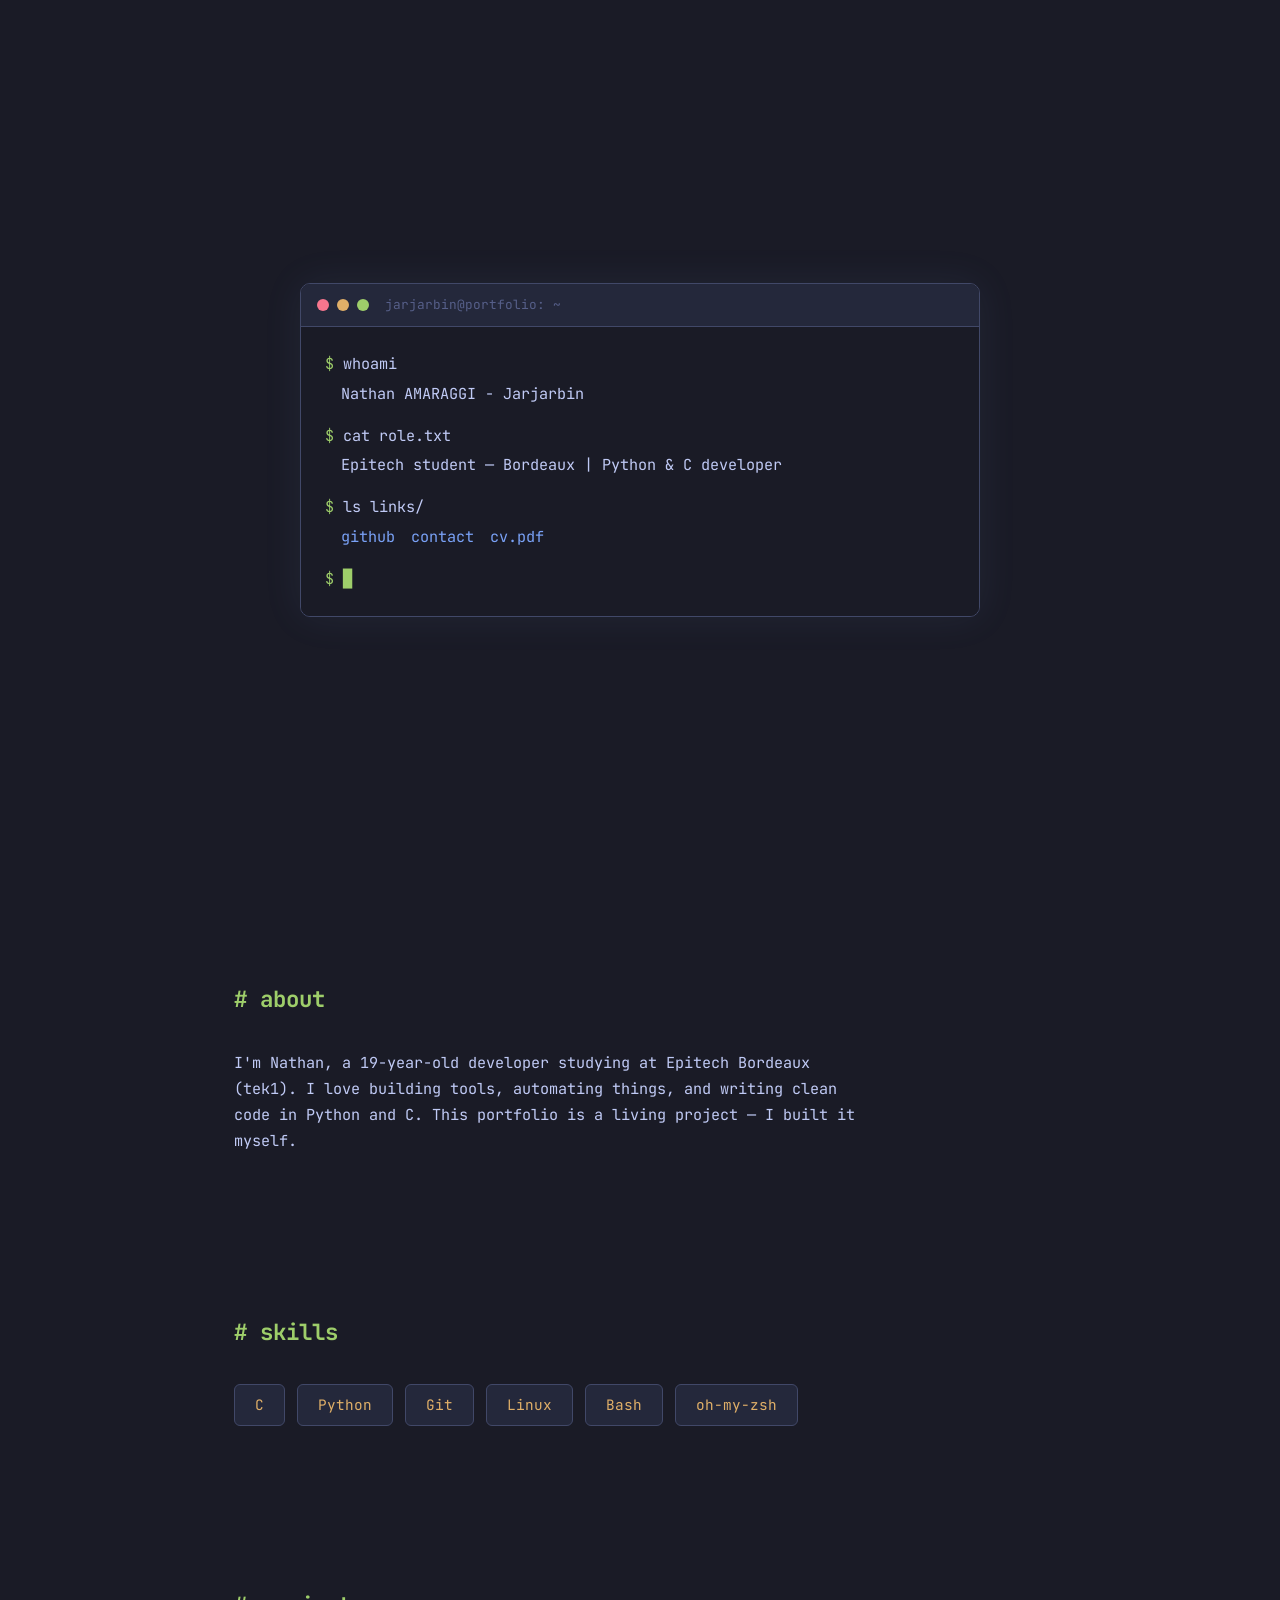
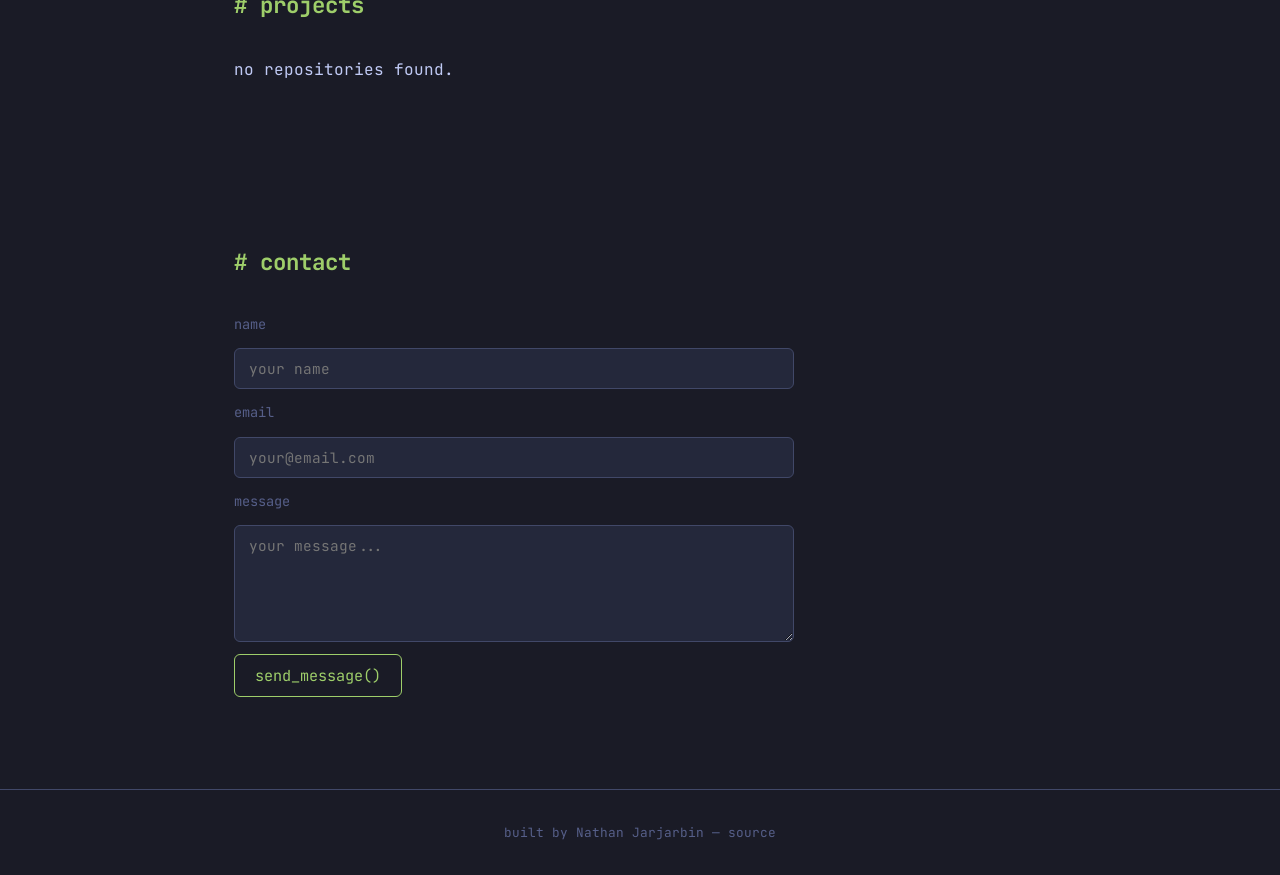
==== html/portfolio.html @ c926e1b4 "[UPDATE] index.html is now acting like home, linking to the portfolio" ====
<!DOCTYPE html>
<html lang="en">
<head>
    <meta charset="UTF-8"/>
    <meta content="width=device-width, initial-scale=1.0" name="viewport"/>
    <title>Nathan Jarjarbin — Portfolio</title>
    <link href="../css/terminal.css" rel="stylesheet"/>
    <link href="https://fonts.googleapis.com/css2?family=JetBrains+Mono:wght@400;700&display=swap" rel="stylesheet"/>
</head>
<body>
<section id="hero">
    <div class="terminal-window">
        <div class="terminal-bar">
            <span class="dot red"></span>
            <span class="dot yellow"></span>
            <span class="dot green"></span>
            <span class="terminal-title">jarjarbin@portfolio: ~</span>
        </div>
        <div class="terminal-body">
            <p><span class="prompt">$</span> whoami</p>
            <p class="output">Nathan AMARAGGI - Jarjarbin</p>
            <p><span class="prompt">$</span> cat role.txt</p>
            <p class="output">Epitech student — Bordeaux | Python & C developer</p>
            <p><span class="prompt">$</span> ls links/</p>
            <p class="output">
                <a href="https://github.com/Jarjarbin06" target="_blank">github</a>
                <a href="#contact">contact</a>
                <a download href="assets/cv.pdf">cv.pdf</a>
            </p>
            <p><span class="prompt">$</span> <span class="cursor">█</span></p>
        </div>
    </div>
</section>
<section id="about">
    <h2><span class="prompt">#</span> about</h2>
    <p>
        I'm Nathan, a 19-year-old developer studying at Epitech Bordeaux (tek1).
        I love building tools, automating things, and writing clean code in Python and C.
        This portfolio is a living project — I built it myself.
    </p>
</section>
<section id="skills">
    <h2><span class="prompt">#</span> skills</h2>
    <div class="skills-grid">
        <div class="skill-card">C</div>
        <div class="skill-card">Python</div>
        <div class="skill-card">Git</div>
        <div class="skill-card">Linux</div>
        <div class="skill-card">Bash</div>
        <div class="skill-card">oh-my-zsh</div>
    </div>
</section>
<section id="projects">
    <h2><span class="prompt">#</span> projects</h2>
    <div id="projects-grid">
        <p class="output">fetching repositories...</p>
    </div>
</section>
<section id="contact">
    <h2><span class="prompt">#</span> contact</h2>
    <form id="contact-form">
        <label for="name">name</label>
        <input id="name" name="name" placeholder="your name" required type="text"/>

        <label for="email">email</label>
        <input id="email" name="email" placeholder="your@email.com" required type="email"/>

        <label for="message">message</label>
        <textarea id="message" name="message" placeholder="your message..." required rows="5"></textarea>

        <button type="submit">send_message()</button>
    </form>
    <p id="form-status"></p>
</section>
<footer>
    <p>built by Nathan Jarjarbin — <a href="https://github.com/Jarjarbin06/jarjarbin-cloud-flare" target="_blank">source</a></p>
</footer>
<script src="../js/portfolio.js"></script>
</body>
</html>
---- css/terminal.css ----
/* -- RESET & BASE -- */
*, *::before, *::after {
    box-sizing: border-box;
    margin: 0;
    padding: 0;
}

:root {
    --bg: #1a1b26;
    --bg-light: #24283b;
    --border: #414868;
    --green: #9ece6a;
    --blue: #7aa2f7;
    --yellow: #e0af68;
    --red: #f7768e;
    --white: #c0caf5;
    --muted: #565f89;
    --font: 'JetBrains Mono', monospace;
}

html {
    scroll-behavior: smooth;
}

body {
    background-color: var(--bg);
    color: var(--white);
    font-family: var(--font);
    font-size: 16px;
    line-height: 1.7;
}

a {
    color: var(--blue);
    text-decoration: none;
}

a:hover {
    text-decoration: underline;
}

section {
    max-width: 860px;
    margin: 0 auto;
    padding: 80px 24px;
}

h2 {
    font-size: 1.4rem;
    margin-bottom: 32px;
    color: var(--green);
}

/* -- PROMPT -- */
.prompt {
    color: var(--green);
    user-select: none;
}

/* -- HERO - TERMINAL WINDOW -- */
#hero {
    display: flex;
    align-items: center;
    justify-content: center;
    min-height: 100vh;
    padding: 40px 24px;
}

.terminal-window {
    width: 100%;
    max-width: 680px;
    border: 1px solid var(--border);
    border-radius: 10px;
    overflow: hidden;
    box-shadow: 0 0 40px rgba(122, 162, 247, 0.08);
}

.terminal-bar {
    background-color: var(--bg-light);
    padding: 10px 16px;
    display: flex;
    align-items: center;
    gap: 8px;
    border-bottom: 1px solid var(--border);
}

.dot {
    width: 12px;
    height: 12px;
    border-radius: 50%;
}

.dot.red {
    background-color: var(--red);
}

.dot.yellow {
    background-color: var(--yellow);
}

.dot.green {
    background-color: var(--green);
}

.terminal-title {
    margin-left: 8px;
    font-size: 0.8rem;
    color: var(--muted);
}

.terminal-body {
    background-color: var(--bg);
    padding: 24px;
    display: flex;
    flex-direction: column;
    gap: 4px;
}

.terminal-body p {
    font-size: 0.95rem;
}

.terminal-body .output {
    color: var(--white);
    padding-left: 16px;
    margin-bottom: 12px;
    display: flex;
    gap: 16px;
    flex-wrap: wrap;
}

/* -- CURSOR -- */
.cursor {
    display: inline-block;
    color: var(--green);
    animation: blink 1s step-end infinite;
}

@keyframes blink {
    0%, 100% {
        opacity: 1;
    }
    50% {
        opacity: 0;
    }
}

/* -- ABOUT -- */
#about p {
    color: var(--white);
    max-width: 640px;
    font-size: 0.95rem;
}

/* -- SKILLS -- */
.skills-grid {
    display: flex;
    flex-wrap: wrap;
    gap: 12px;
}

.skill-card {
    background-color: var(--bg-light);
    border: 1px solid var(--border);
    border-radius: 6px;
    padding: 8px 20px;
    font-size: 0.9rem;
    color: var(--yellow);
    transition: border-color 0.2s;
}

.skill-card:hover {
    border-color: var(--yellow);
}

/* -- PROJECTS -- */
#projects-grid {
    display: grid;
    grid-template-columns: repeat(auto-fill, minmax(280px, 1fr));
    gap: 16px;
}

.project-card {
    background-color: var(--bg-light);
    border: 1px solid var(--border);
    border-radius: 8px;
    padding: 20px;
    display: flex;
    flex-direction: column;
    gap: 8px;
    transition: border-color 0.2s, box-shadow 0.2s;
}

.project-card:hover {
    border-color: var(--blue);
    box-shadow: 0 0 12px rgba(122, 162, 247, 0.1);
}

.project-card h3 {
    font-size: 1rem;
    color: var(--blue);
}

.project-card p {
    font-size: 0.85rem;
    color: var(--muted);
    flex: 1;
}

.project-card .meta {
    font-size: 0.8rem;
    color: var(--muted);
    display: flex;
    gap: 16px;
}

.project-card .meta .lang {
    color: var(--yellow);
}

.project-card a {
    font-size: 0.85rem;
    color: var(--green);
}

/* -- CONTACT -- */
#contact-form {
    display: flex;
    flex-direction: column;
    gap: 12px;
    max-width: 560px;
}

#contact-form label {
    font-size: 0.85rem;
    color: var(--muted);
}

#contact-form input,
#contact-form textarea {
    background-color: var(--bg-light);
    border: 1px solid var(--border);
    border-radius: 6px;
    color: var(--white);
    font-family: var(--font);
    font-size: 0.9rem;
    padding: 10px 14px;
    outline: none;
    transition: border-color 0.2s;
    resize: vertical;
}

#contact-form input:focus,
#contact-form textarea:focus {
    border-color: var(--blue);
}

#contact-form button {
    background-color: transparent;
    border: 1px solid var(--green);
    border-radius: 6px;
    color: var(--green);
    cursor: pointer;
    font-family: var(--font);
    font-size: 0.95rem;
    padding: 10px 20px;
    align-self: flex-start;
    transition: background-color 0.2s, color 0.2s;
}

#contact-form button:hover {
    background-color: var(--green);
    color: var(--bg);
}

#form-status {
    margin-top: 12px;
    font-size: 0.9rem;
    color: var(--green);
}

/* -- FOOTER -- */
footer {
    text-align: center;
    padding: 32px 24px;
    font-size: 0.8rem;
    color: var(--muted);
    border-top: 1px solid var(--border);
}

footer a {
    color: var(--muted);
}

footer a:hover {
    color: var(--white);
}
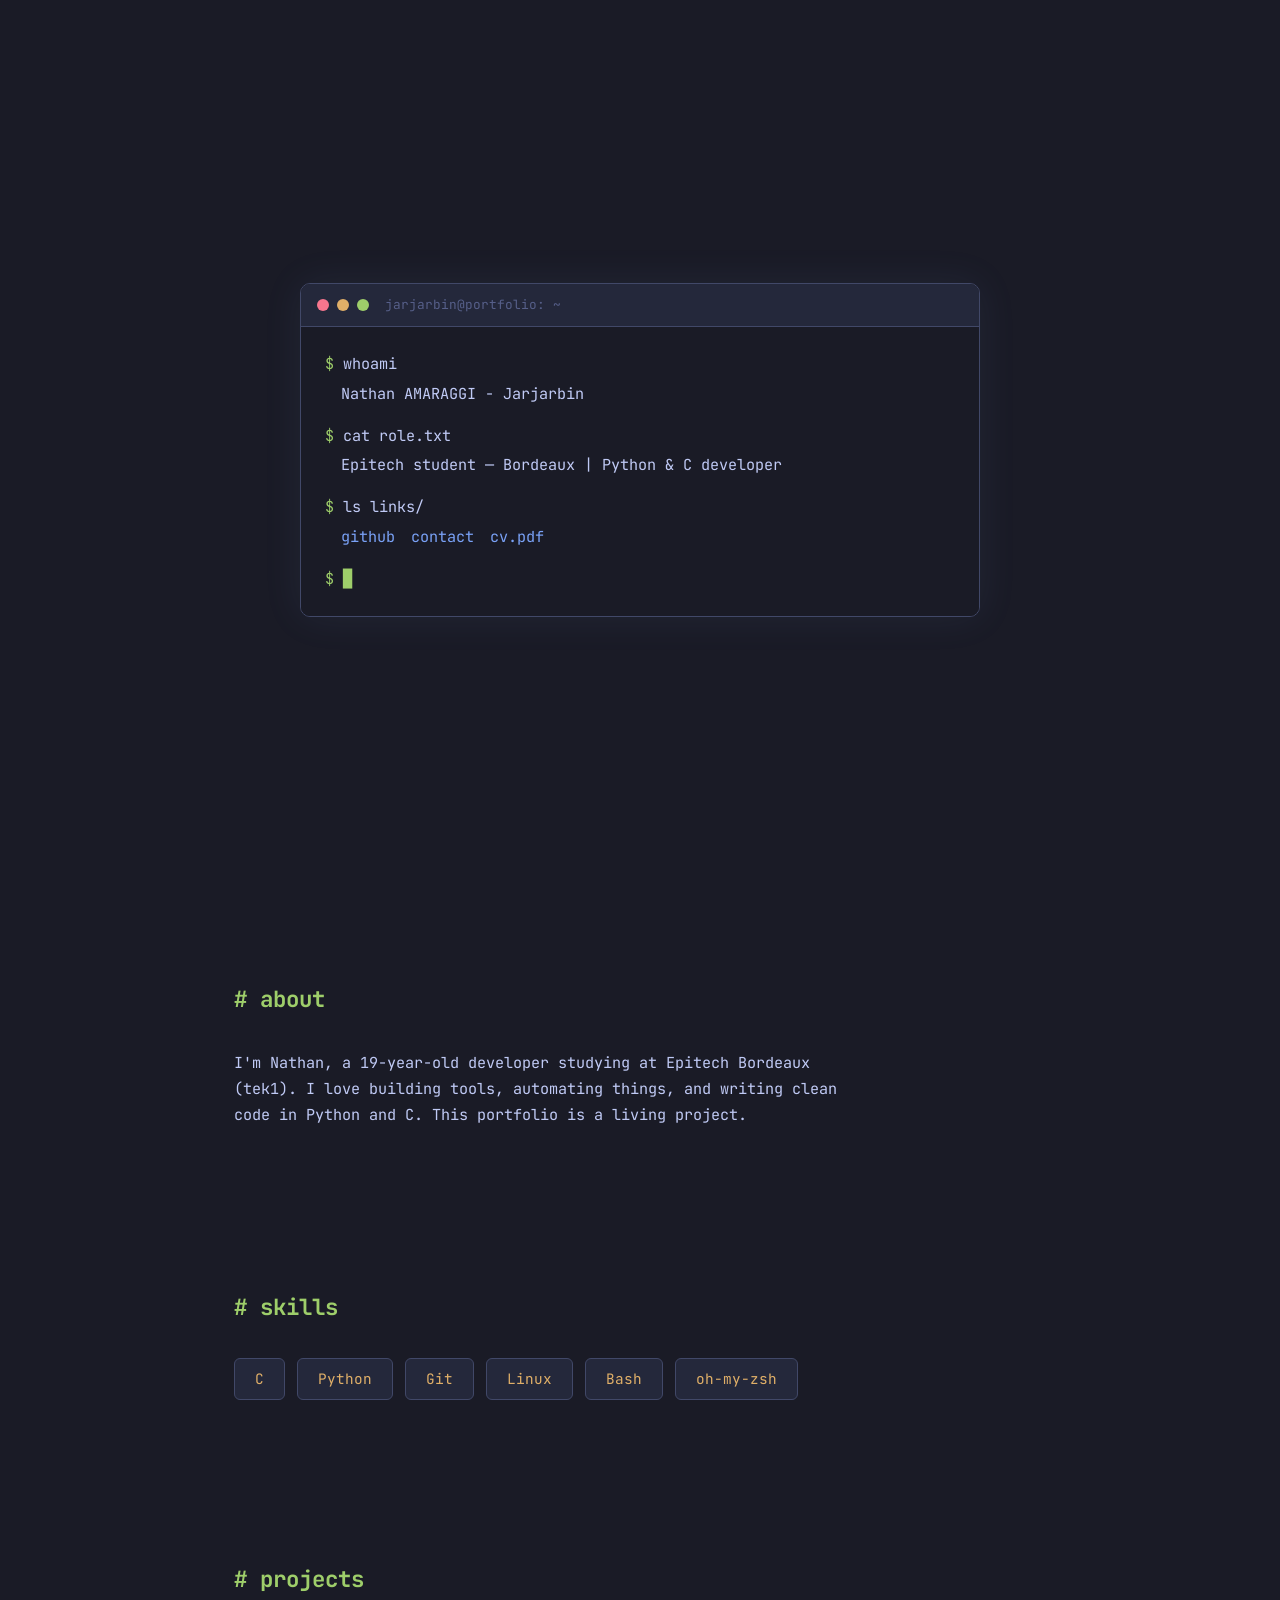
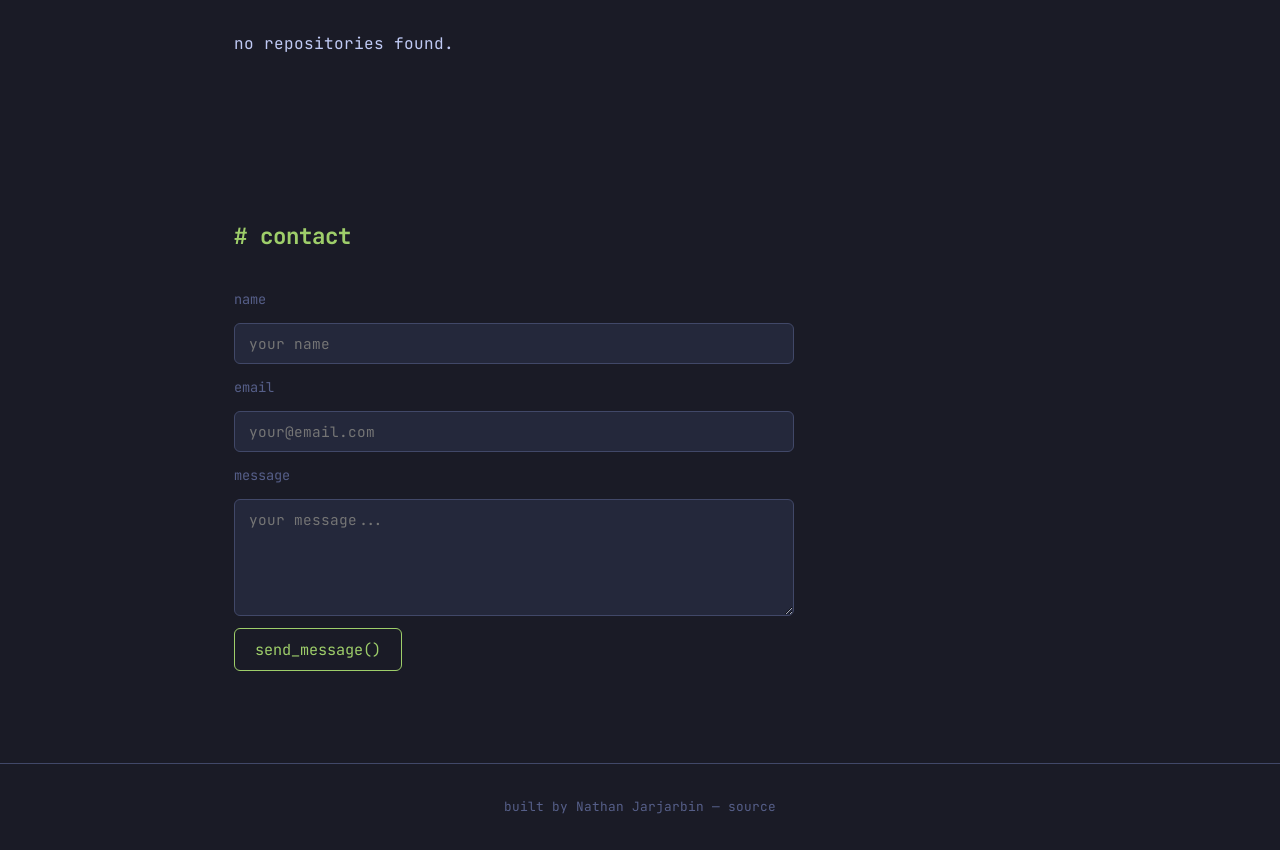
==== commit 712ab2dd: "[UPDATE] portfolio about" ====
--- a/html/portfolio.html
+++ b/html/portfolio.html
@@ -36,7 +36,7 @@
     <p>
         I'm Nathan, a 19-year-old developer studying at Epitech Bordeaux (tek1).
         I love building tools, automating things, and writing clean code in Python and C.
-        This portfolio is a living project — I built it myself.
+        This portfolio is a living project.
     </p>
 </section>
 <section id="skills">
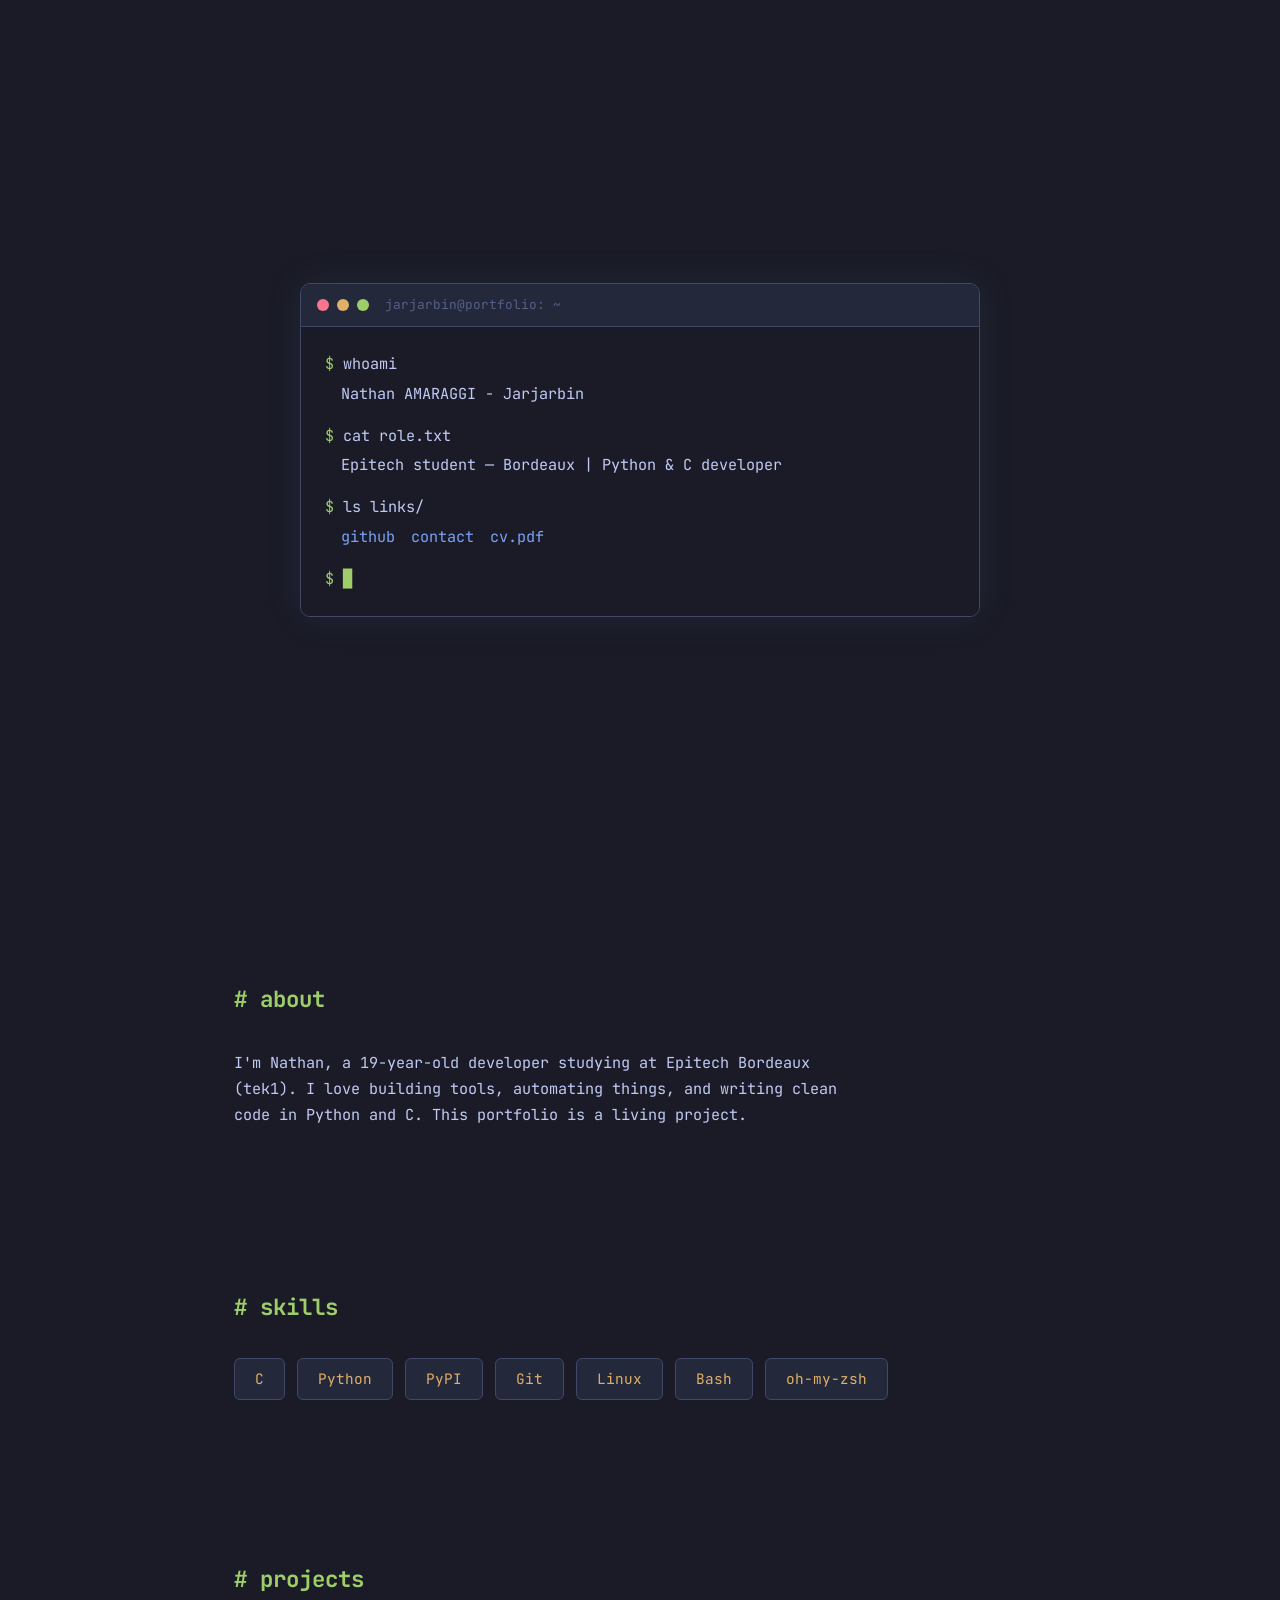
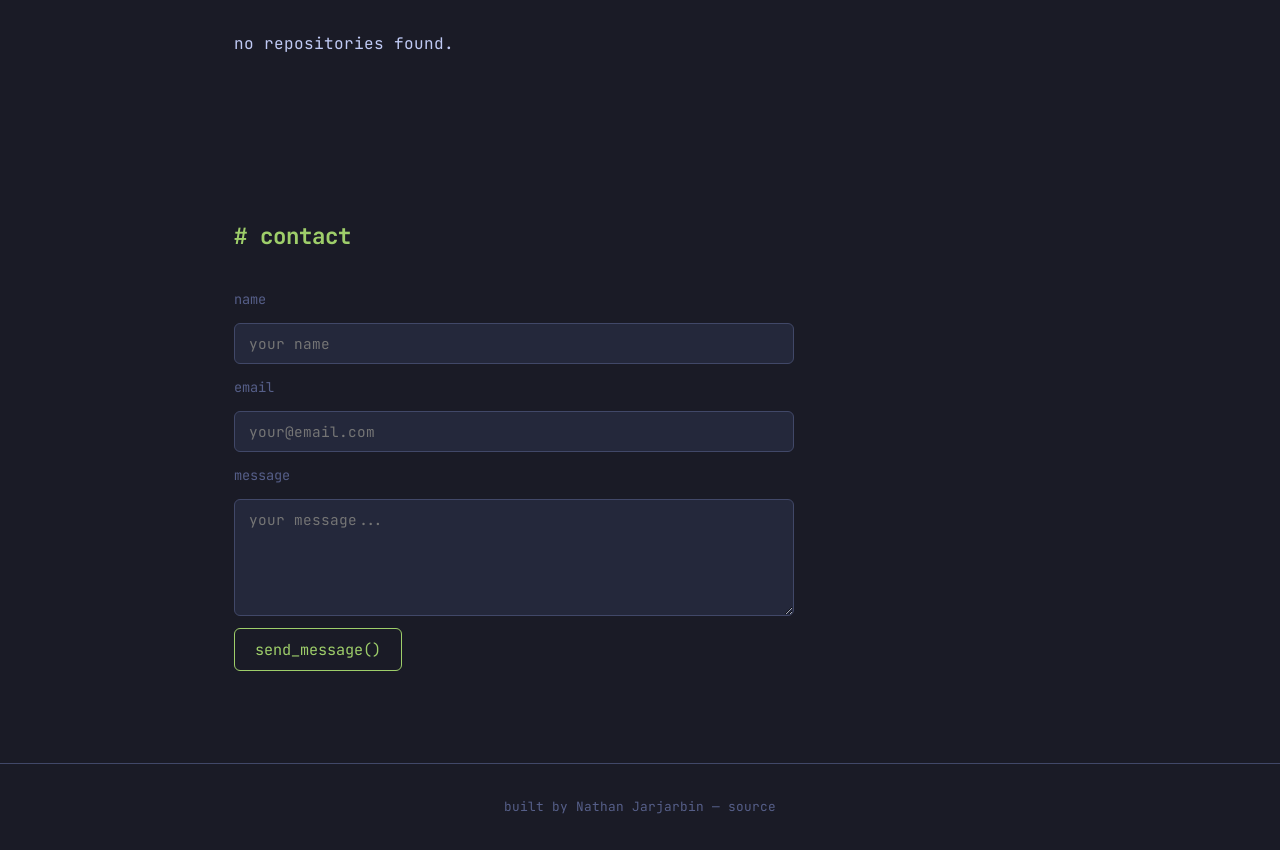
==== commit 2a7a6725: "[UPDATE] portfolio skills" ====
--- a/html/portfolio.html
+++ b/html/portfolio.html
@@ -44,6 +44,7 @@
     <div class="skills-grid">
         <div class="skill-card">C</div>
         <div class="skill-card">Python</div>
+        <div class="skill-card">PyPI</div>
         <div class="skill-card">Git</div>
         <div class="skill-card">Linux</div>
         <div class="skill-card">Bash</div>
